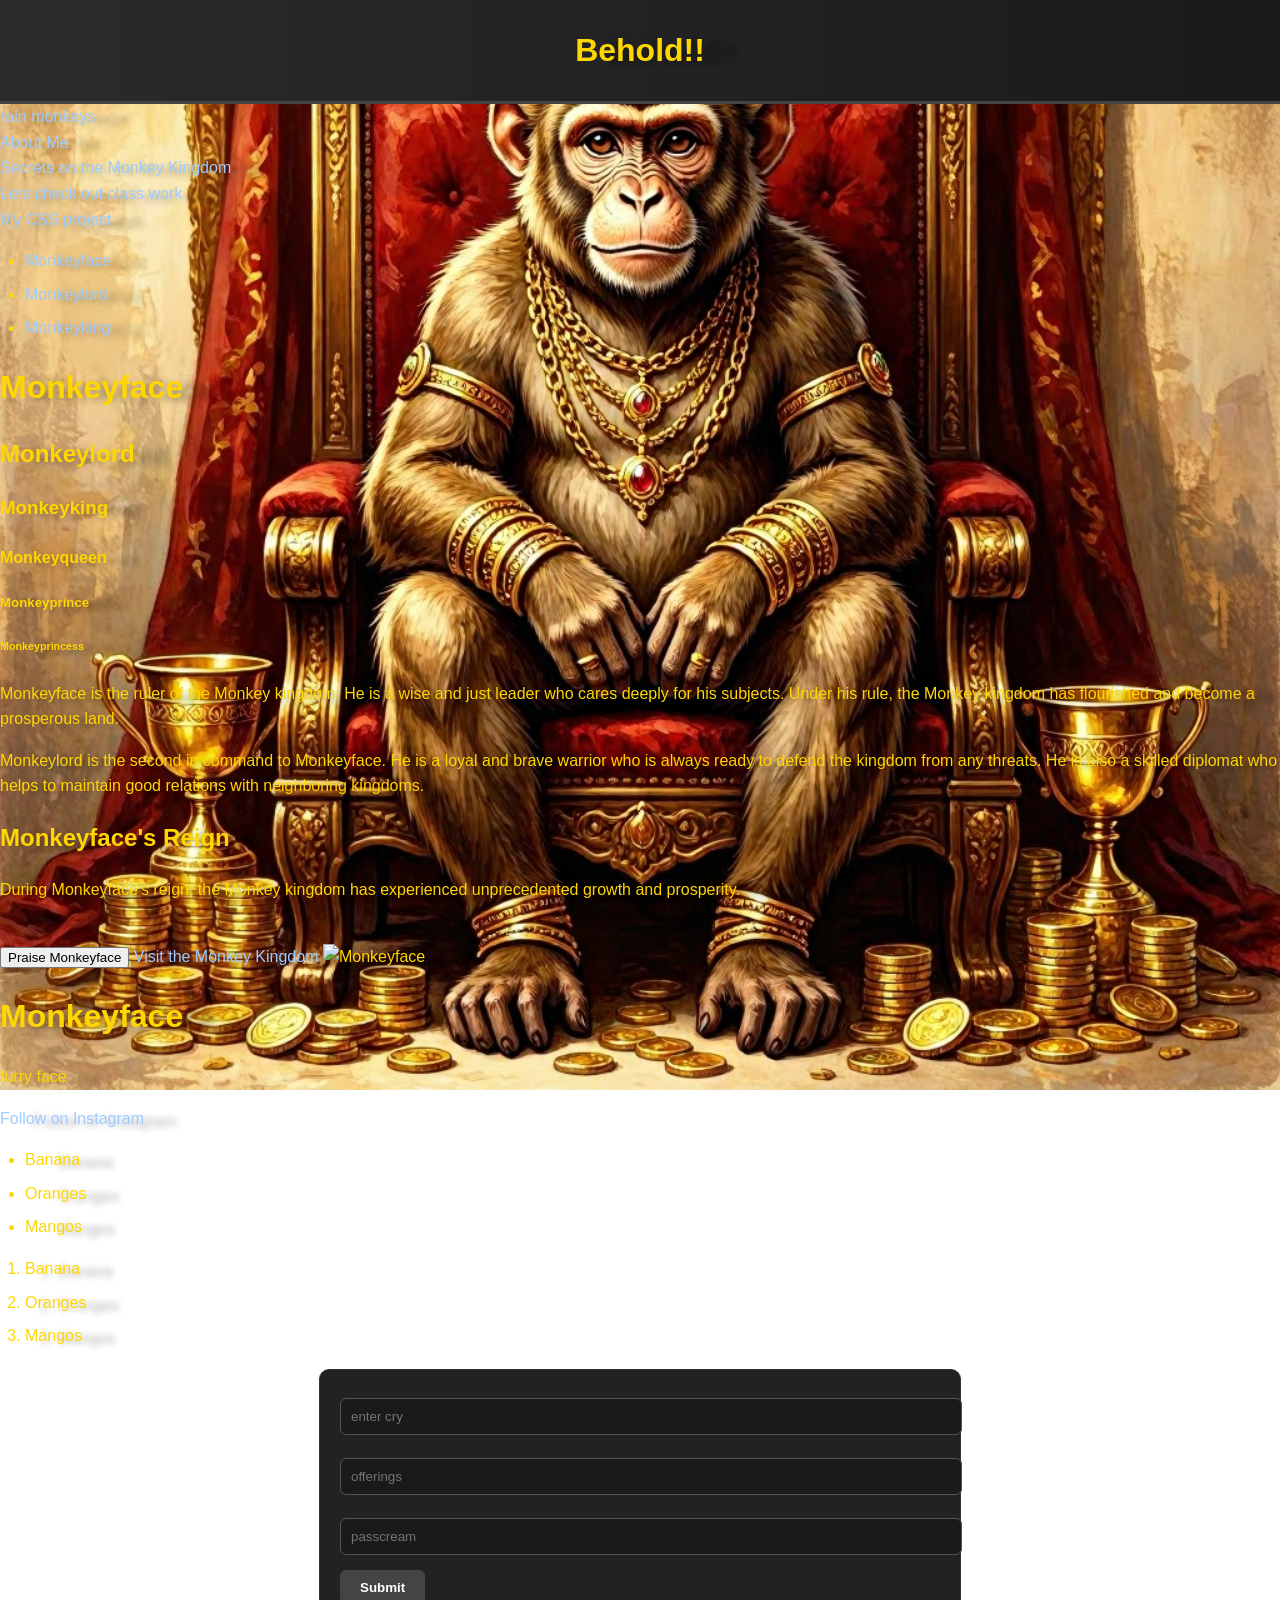
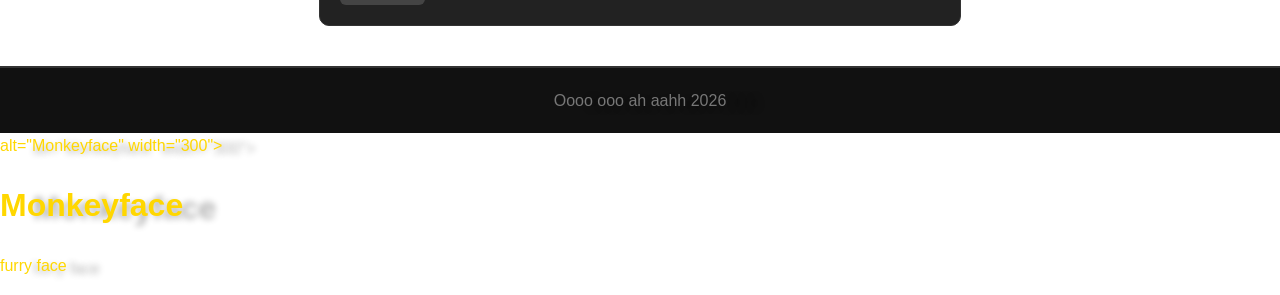
==== index.html @ 18d182dc "created css project and style2" ====
<!DOCTYPE html>
<html lang="en">
<head>
    <meta charset="UTF-8">
    <meta name="viewport" content="width=device-width, initial-scale=1.0">
    <title>Behold my Monkey kingdom!!</title>
    <link rel="stylesheet" href="styles.css">
</head>
<body>
    <header>Behold!!</header>
    <nav> <a href="profilecard.html">rain monkeys</a></nav>
    <nav> <a href="Index1.html">About Me</a></nav>
    <nav> <a href="About-me.html">Secrets on the Monkey Kingdom</a></nav>
    <nav> <a href="Class work.html"> Lets check out class work</a></nav>
    <nav> <a href="index3.html">My CSS project</a></nav>
        <ul>
            <li><a href="#monkeyface">Monkeyface</a></li>
            <li><a href="#monkeylord">Monkeylord</a></li>
            <li><a href="#monkeyking">Monkeyking</a></li>
        </ul>
    </nav>
    <h1>Monkeyface</h1>
    <h2>Monkeylord</h2>
    <h3>Monkeyking</h3>
    <h4>Monkeyqueen</h4>
    <h5>Monkeyprince</h5>
    <h6>Monkeyprincess</h6>
    <p>Monkeyface is the ruler of the Monkey kingdom. He is a wise and just leader who cares deeply for his subjects. Under his rule, the Monkey kingdom has flourished and become a prosperous land.</p>
    <p>Monkeylord is the second in command to Monkeyface. He is a loyal and brave warrior who is always ready to defend the kingdom from any threats. He is also a skilled diplomat who helps to maintain good relations with neighboring kingdoms.</p>
    <article>
        <h2>Monkeyface's Reign</h2>
        <p>During Monkeyface's reign, the Monkey kingdom has experienced unprecedented growth and prosperity.</p>
    </article>
<br>
    <button onclick="alert('Long live Monkeyface!')">Praise Monkeyface</button>
    <a href="https://www.monkeykingdom.com" target="_blank">Visit the Monkey Kingdom</a>
    <img src="image1.png" alt="Monkeyface" width="300">
    <!-- silly goose line!  -->
     <div><h1>Monkeyface</h1>
    <p>furry face</p>
<a href="https://instagram.com" target="_blank">Follow on Instagram</a></div>
<div>
    <!-- unordered list -->
     <ul>
        <li>Banana</li>
        <li>Oranges</li>
        <li>Mangos</li>
    </ul>
</div>

<div>
    <!-- ordered list (numbers) -->
    <ol>
        <li>Banana</li>
        <li>Oranges</li>
        <li>Mangos</li>
</div>
<!-- FORMS -->

    <form>
        <input type="ooo oo ah ah"  placeholder="enter cry">
        <input type="offerings"  placeholder="offerings">
        <input type="text" placeholder="passcream">
        <button>Submit</button>
    </form>
<footer>Oooo ooo ah aahh 2026</footer>
</body>
</html>
alt="Monkeyface" width="300">
    <!-- silly goose line!  -->
     <div><h1>Monkeyface</h1>
    <p>furry face</p>
---- styles.css ----
/* ------------------------------
   GLOBAL STYLES
------------------------------ */
body {
    margin: 0;
    padding: 0;
    font-family: Arial, sans-serif;
    background: #1a1a1a;
    color: gold;
    line-height: 1.6;
    text-shadow: 3cap 3px 6px rgba(0,0,0,0.3);
}
body {
    margin: 0;
    padding: 0;
    font-family: Arial, sans-serif;
    background: url("Monkey-background.png") no-repeat center center fixed;
    
    background-size: cover;
    color: gold;
    line-height: 1.6;

}


/* ------------------------------
   HEADER
------------------------------ */
header {
    background: linear-gradient(90deg, #2b2b2b, #1a1a1a);
    padding: 25px;
    text-align: center;
    font-size: 2rem;
    font-weight: bold;
    border-bottom: 3px solid #444;
    color: gold;
}

/* ------------------------------
   NAVIGATION
------------------------------ */
nav ul {
    list-style: none;
    padding: 0;
    margin: 0;
    background: #262626;
    display: flex;
    justify-content: center;
    gap: 20px;
    padding: 15px;
    border-bottom: 2px solid rebeccapurple;
}

nav ul li a {
    color: gold;
    text-decoration: none;
    font-weight: bold;
    padding: 8px 12px;
    border-radius: 6px;
    transition: 0.3s ease;
}

nav ul li a:hover {
    background: #444;
    color: gold;
}

/* ------------------------------
   SECTION STYLING
------------------------------ */
section {
    padding: 25px;
    margin: 20px auto;
    max-width: 800px;
    background: #222;
    border-radius: 10px;
    border: 1px solid #333;
    box-shadow: 0 0 10px rgba(0,0,0,0.4);
}

section h2 {
    color: gold;
    border-bottom: 2px solid rebeccapurple;
    padding-bottom: 5px;
}

/* ------------------------------
   LISTS
------------------------------ */
ul, ol {
    padding-left: 25px;
}

ul li, ol li {
    margin: 8px 0;
}

/* ------------------------------
   FORM
------------------------------ */
form {
    max-width: 600px;
    margin: 20px auto;
    background: #222;
    padding: 20px;
    border-radius: 10px;
    border: 1px solid #333;
}

form input {
    width: 100%;
    padding: 10px;
    margin: 8px 0 15px 0;
    border-radius: 6px;
    border: 1px solid #555;
    background: #1a1a1a;
    color: #e6e6e6;
}

form button {
    padding: 10px 20px;
    background: #444;
    color: #fff;
    border: none;
    border-radius: 6px;
    cursor: pointer;
    font-weight: bold;
    transition: 0.3s ease;
}

form button:hover {
    background: #666;
}

/* ------------------------------
   LINKS
------------------------------ */
a {
    color: #9ecbff;
    text-decoration: none;
}

a:hover {
    text-decoration: underline;
}

/* ------------------------------
   FOOTER
------------------------------ */
footer {
    text-align: center;
    padding: 20px;
    margin-top: 40px;
    background: #111;
    color: #777;
    border-top: 2px solid #333;
}
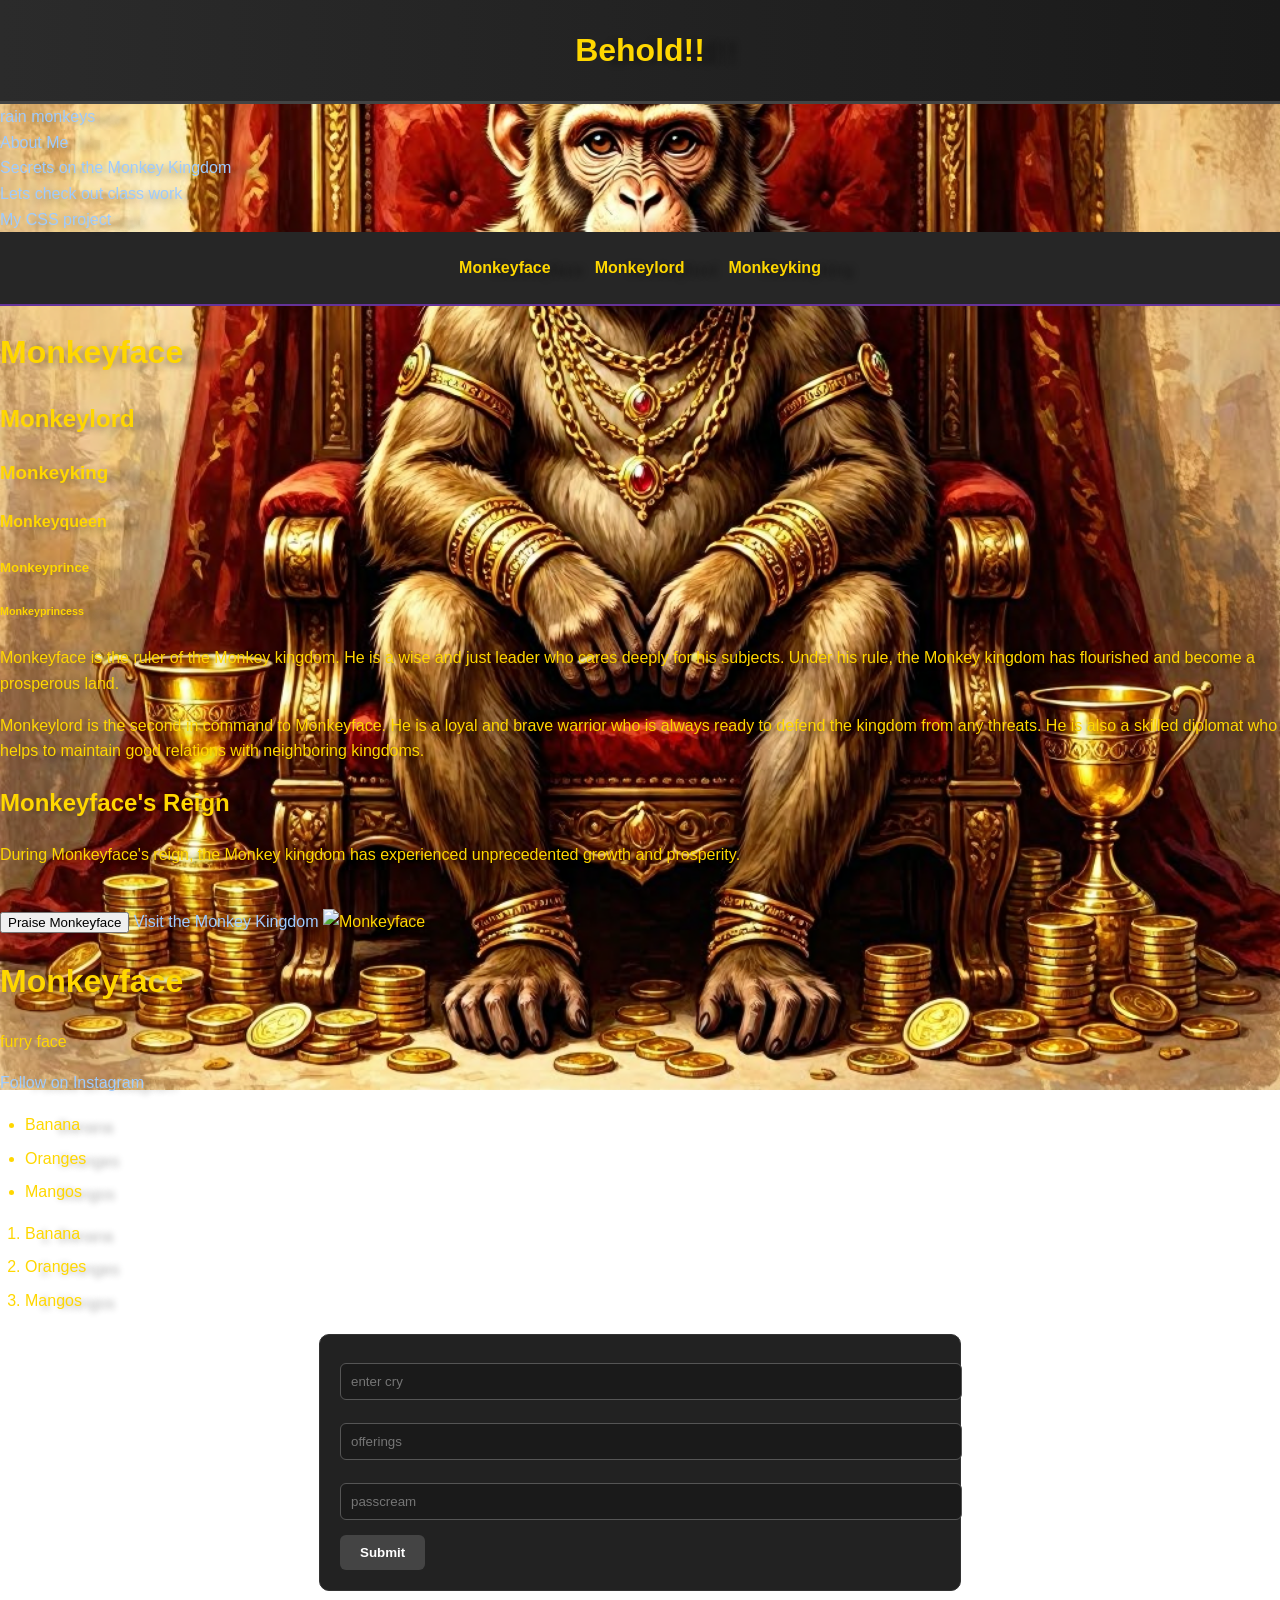
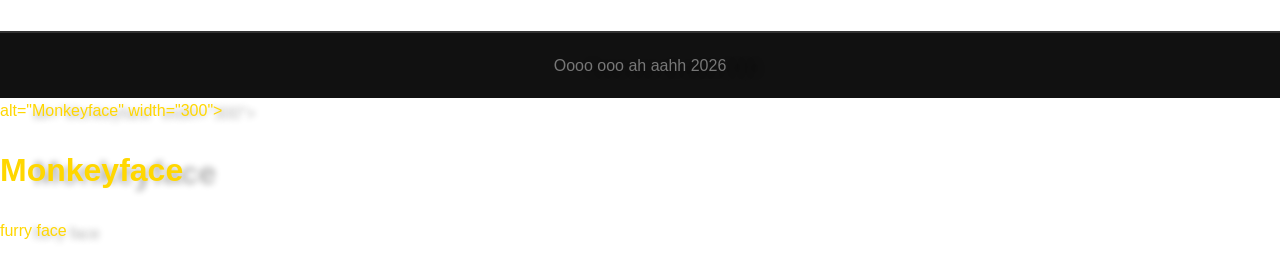
==== commit c7fdcdf0: "fixed nav issue" ====
--- a/index.html
+++ b/index.html
@@ -13,6 +13,7 @@
     <nav> <a href="About-me.html">Secrets on the Monkey Kingdom</a></nav>
     <nav> <a href="Class work.html"> Lets check out class work</a></nav>
     <nav> <a href="index3.html">My CSS project</a></nav>
+        <nav>
         <ul>
             <li><a href="#monkeyface">Monkeyface</a></li>
             <li><a href="#monkeylord">Monkeylord</a></li>
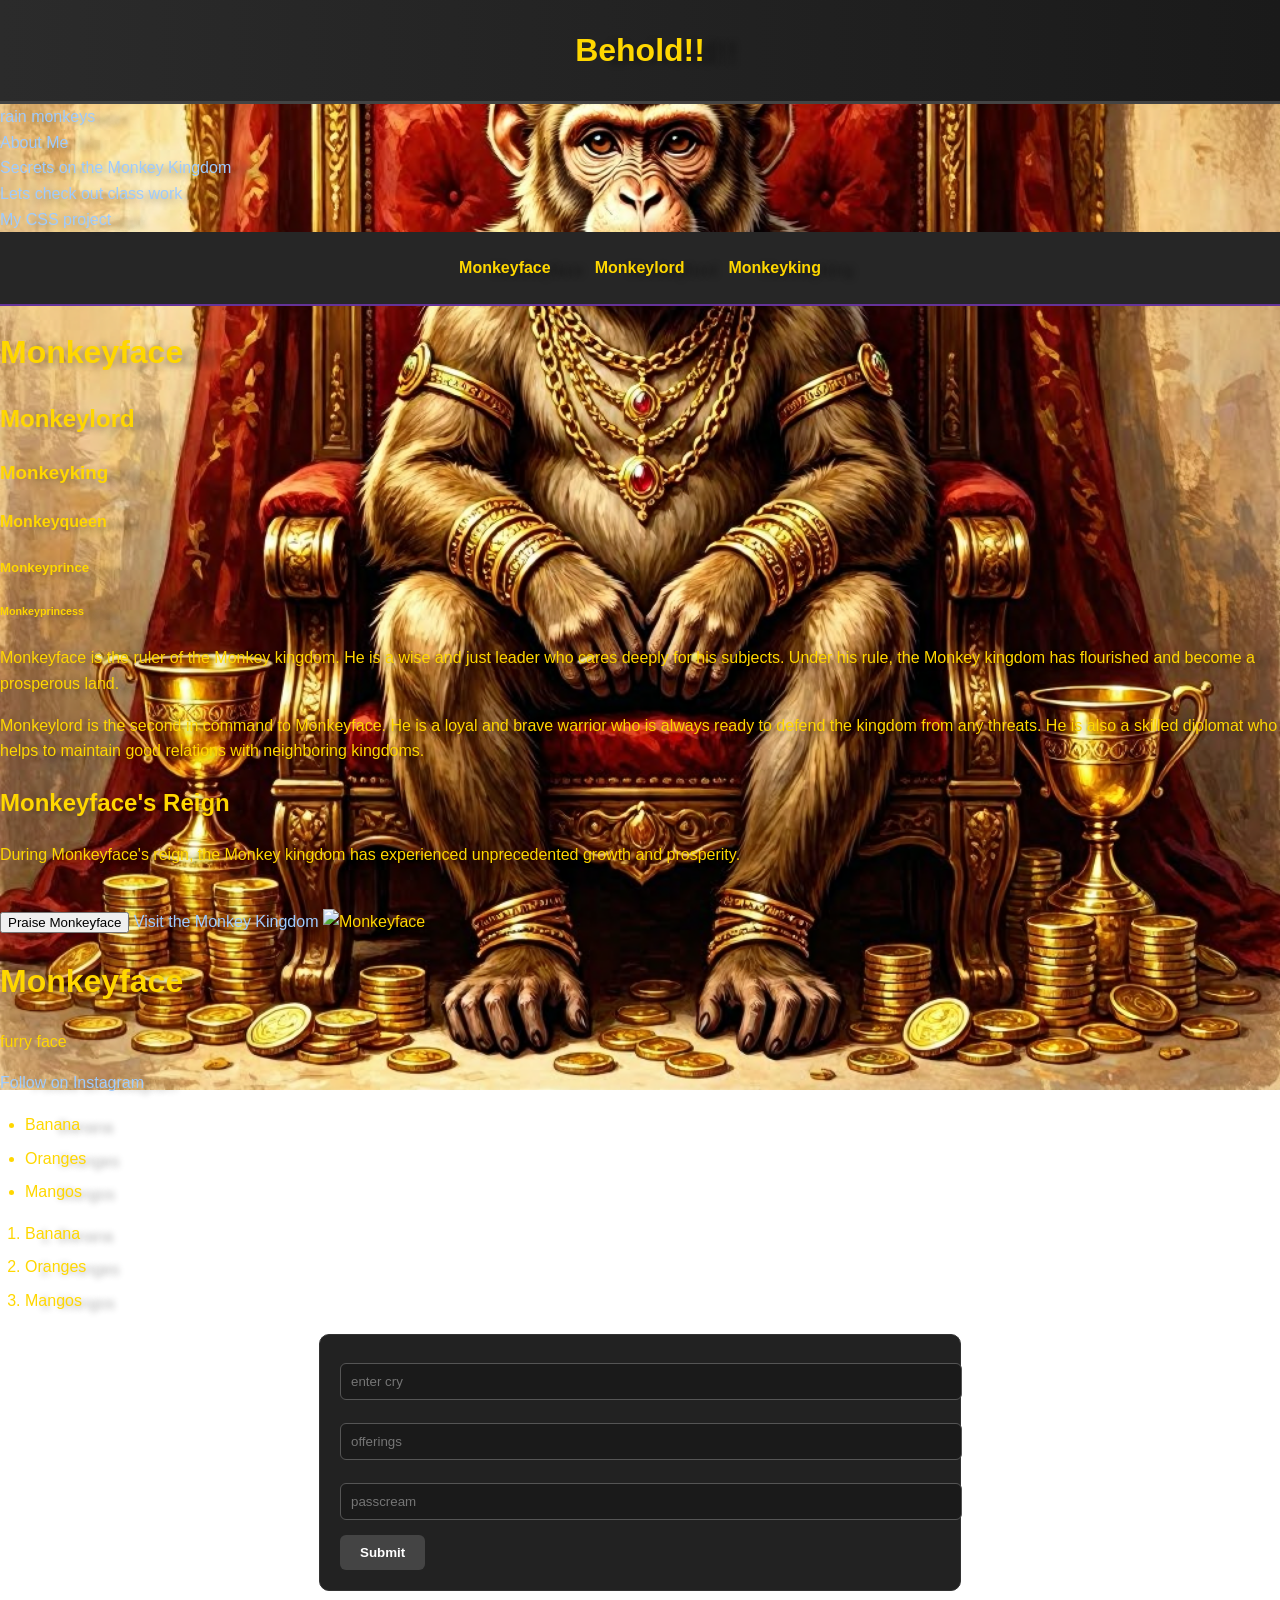
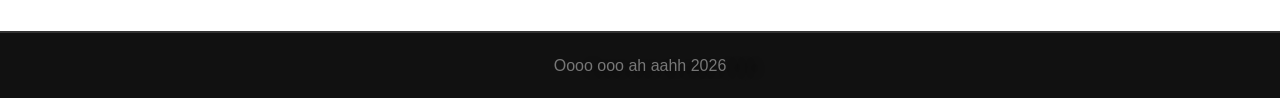
==== commit 82c58e30: "removed clutter at bottom" ====
--- a/index.html
+++ b/index.html
@@ -64,11 +64,4 @@
         <input type="text" placeholder="passcream">
         <button>Submit</button>
     </form>
-<footer>Oooo ooo ah aahh 2026</footer>
-</body>
-</html>
-alt="Monkeyface" width="300">
-    <!-- silly goose line!  -->
-     <div><h1>Monkeyface</h1>
-    <p>furry face</p>
-
+<footer>Oooo ooo ah aahh 2026</footer>
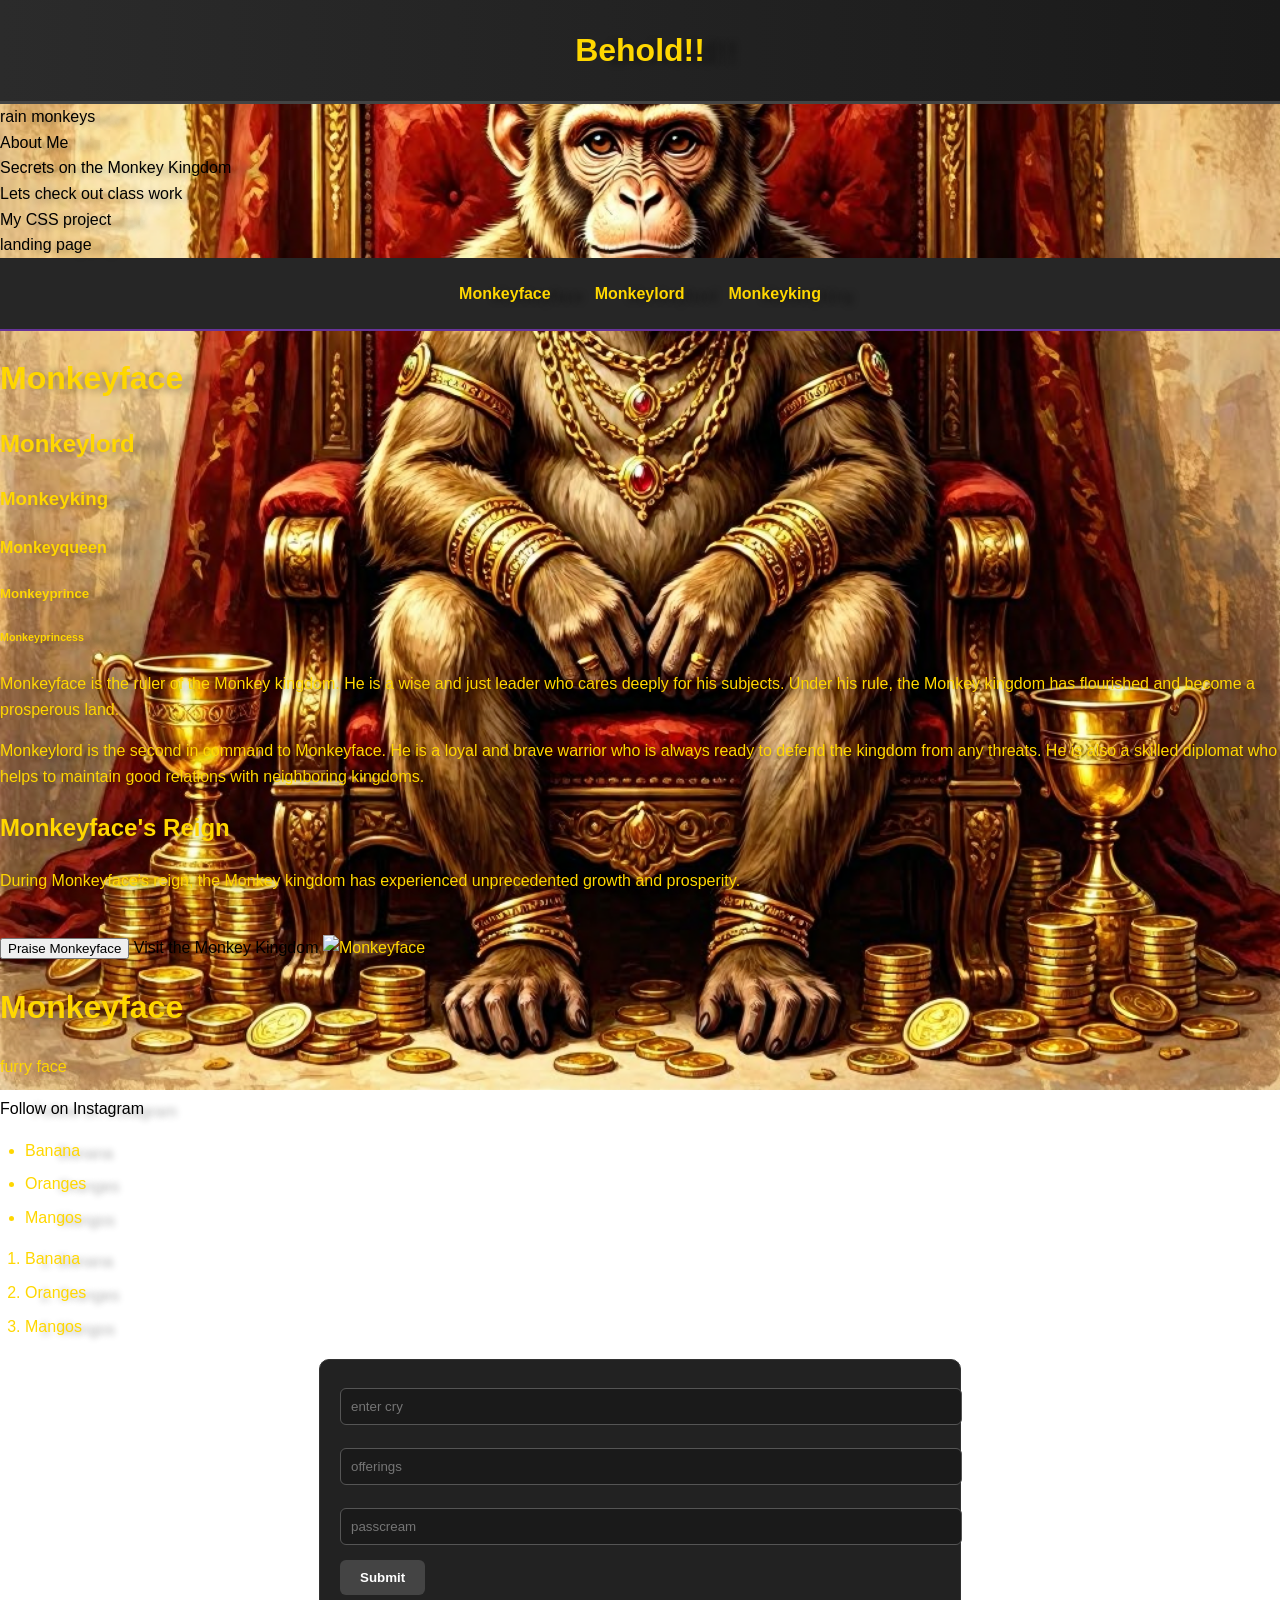
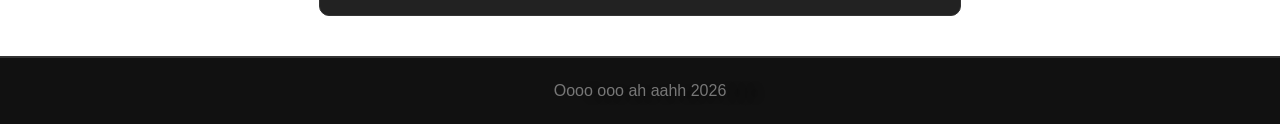
==== commit 79b0285b: "added landing page link" ====
--- a/index.html
+++ b/index.html
@@ -13,6 +13,7 @@
     <nav> <a href="About-me.html">Secrets on the Monkey Kingdom</a></nav>
     <nav> <a href="Class work.html"> Lets check out class work</a></nav>
     <nav> <a href="index3.html">My CSS project</a></nav>
+    <nav> <a href="landing page.html">landing page</a></nav>
         <nav>
         <ul>
             <li><a href="#monkeyface">Monkeyface</a></li>
--- a/styles.css
+++ b/styles.css
@@ -136,7 +136,7 @@
    LINKS
 ------------------------------ */
 a {
-    color: #9ecbff;
+    color: black;
     text-decoration: none;
 }
 
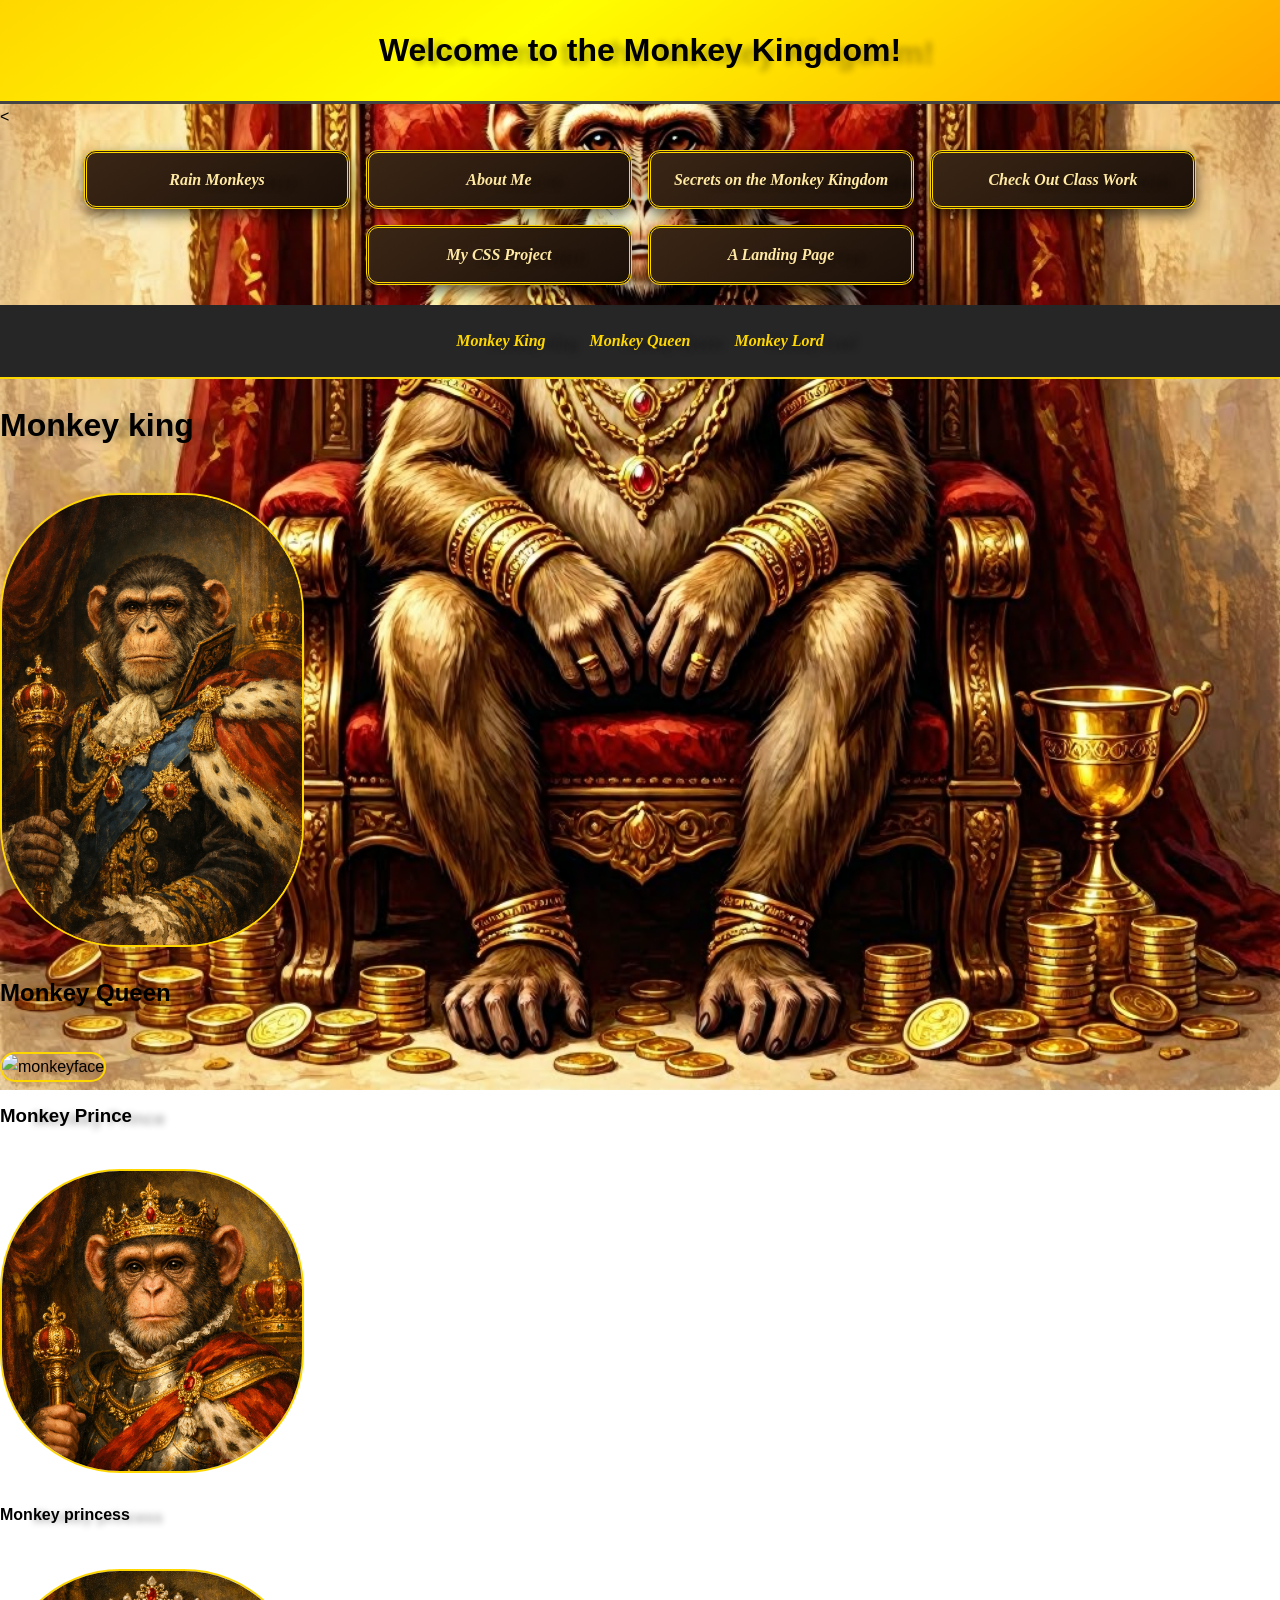
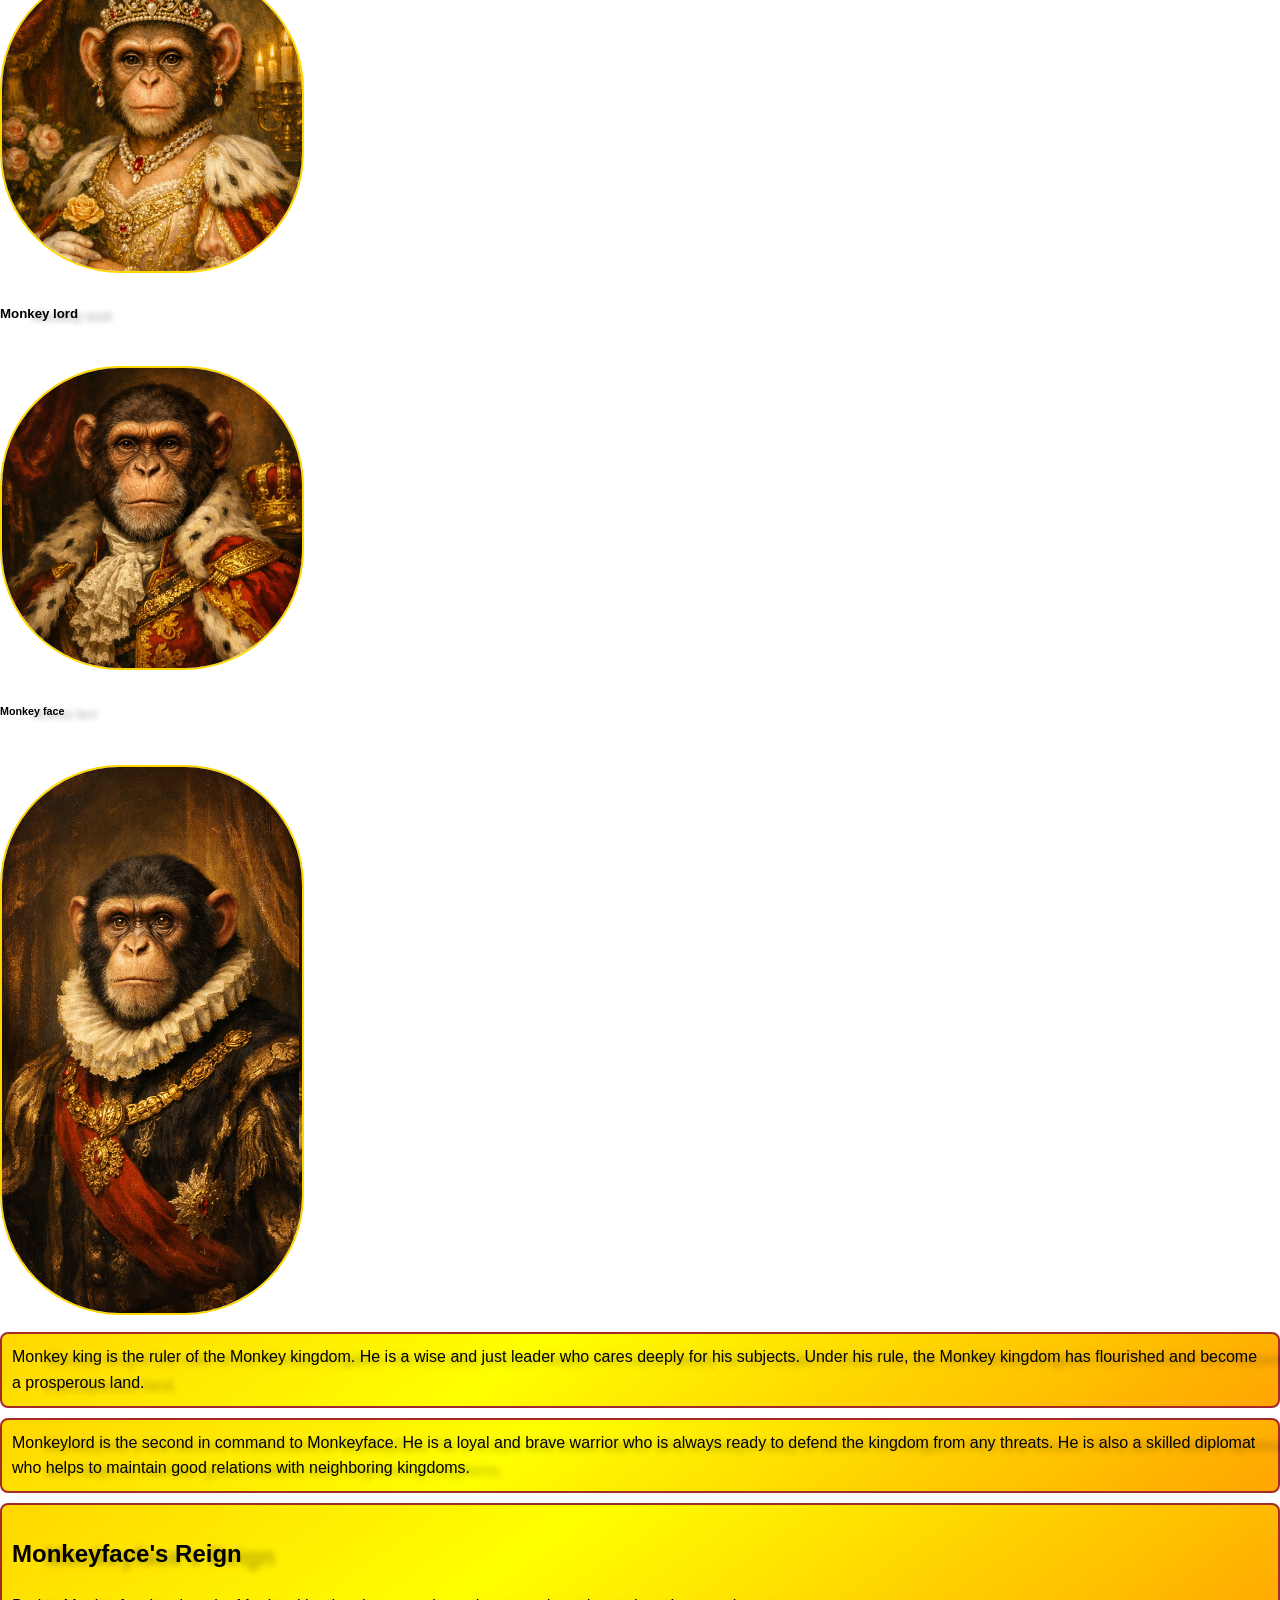
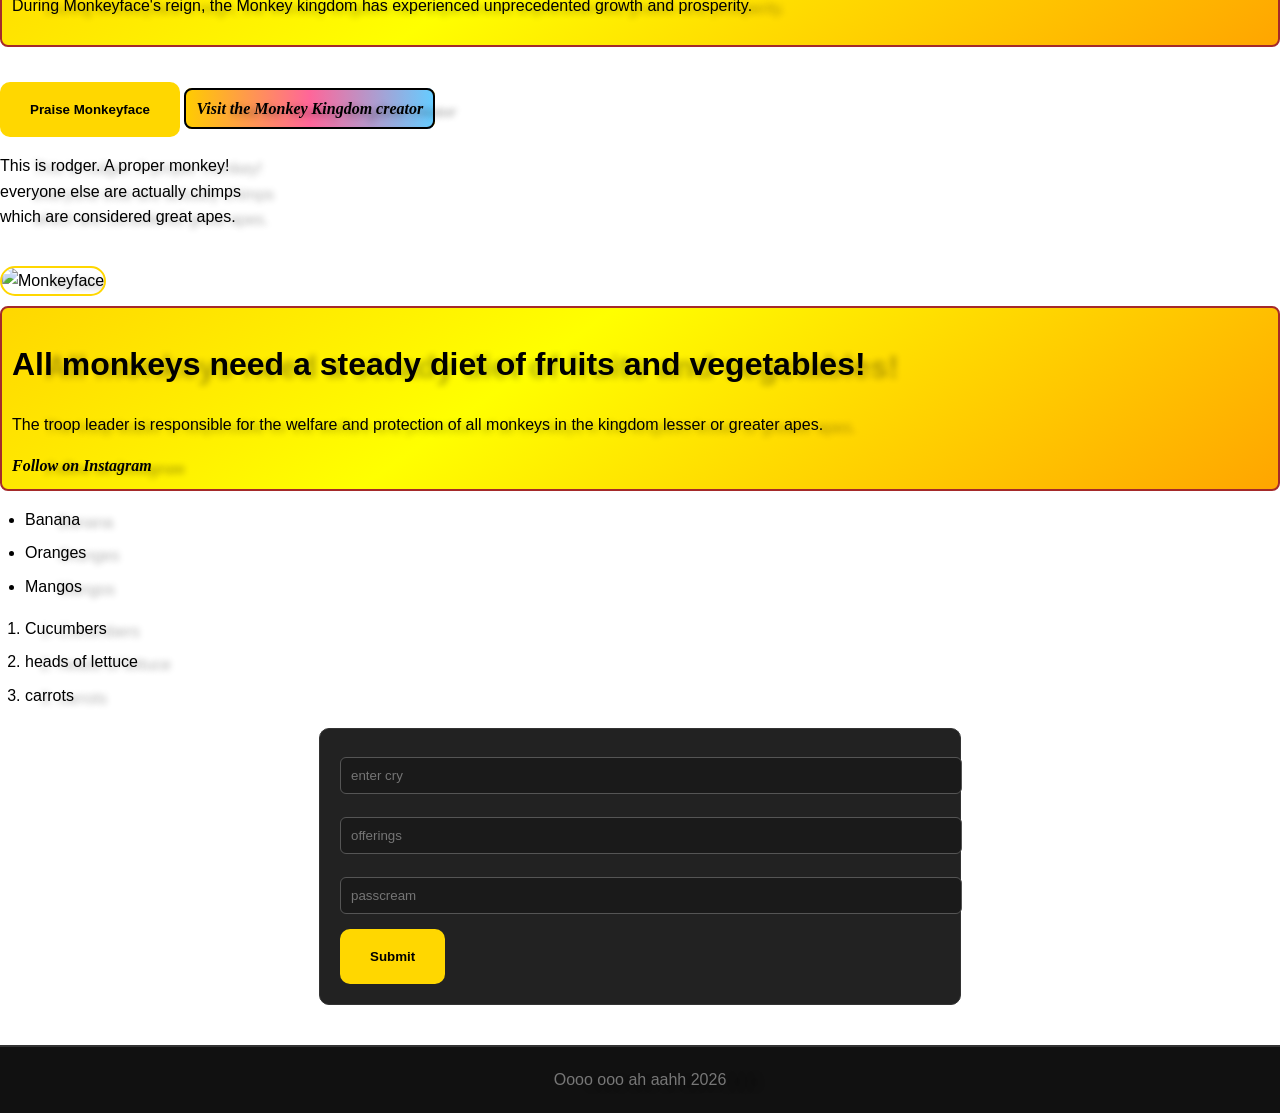
==== commit 05eafbf8: "updated several pages" ====
--- a/index.html
+++ b/index.html
@@ -7,39 +7,55 @@
     <link rel="stylesheet" href="styles.css">
 </head>
 <body>
-    <header>Behold!!</header>
-    <nav> <a href="profilecard.html">rain monkeys</a></nav>
-    <nav> <a href="Index1.html">About Me</a></nav>
-    <nav> <a href="About-me.html">Secrets on the Monkey Kingdom</a></nav>
-    <nav> <a href="Class work.html"> Lets check out class work</a></nav>
-    <nav> <a href="index3.html">My CSS project</a></nav>
-    <nav> <a href="landing page.html">landing page</a></nav>
+    <header>Welcome to the Monkey Kingdom!</header>
+
+    <<!-- Container that holds all the nav boxes -->
+<div class="nav-boxes">
+
+    <a class="nav-item" href="profilecard.html">Rain Monkeys</a>
+    <a class="nav-item" href="Index1.html">About Me</a>
+    <a class="nav-item" href="About-me.html">Secrets on the Monkey Kingdom</a>
+    <a class="nav-item" href="Class work.html">Check Out Class Work</a>
+    <a class="nav-item" href="index3.html">My CSS Project</a>
+    <a class="nav-item" href="landing page.html">A Landing Page</a>
+
+</div>
+
         <nav>
         <ul>
-            <li><a href="#monkeyface">Monkeyface</a></li>
-            <li><a href="#monkeylord">Monkeylord</a></li>
-            <li><a href="#monkeyking">Monkeyking</a></li>
+            <li><a href="Monkey king.png">Monkey King</a></li>
+            <li><a href="monkey queen.png">Monkey Queen</a></li>
+            <li><a href="Monkeyface.png">Monkey Lord</a></li>
         </ul>
     </nav>
-    <h1>Monkeyface</h1>
-    <h2>Monkeylord</h2>
-    <h3>Monkeyking</h3>
-    <h4>Monkeyqueen</h4>
-    <h5>Monkeyprince</h5>
-    <h6>Monkeyprincess</h6>
-    <p>Monkeyface is the ruler of the Monkey kingdom. He is a wise and just leader who cares deeply for his subjects. Under his rule, the Monkey kingdom has flourished and become a prosperous land.</p>
-    <p>Monkeylord is the second in command to Monkeyface. He is a loyal and brave warrior who is always ready to defend the kingdom from any threats. He is also a skilled diplomat who helps to maintain good relations with neighboring kingdoms.</p>
-    <article>
+    <h1>Monkey king</h1>
+    <img src="Monkey king.png" alt="Monkey king" width="300">
+    <h2>Monkey Queen</h2>
+    <img src="Monkey queen.png" alt="monkeyface" width="300">
+    <h3>Monkey Prince</h3>
+    <img src="Monkey prince.png" alt="monkeyprince" width="300">
+    <h4>Monkey princess</h4>
+    <img src="Monkey princess.png" alt="Monkeyqueen" width="300">
+    <h5>Monkey lord</h5>
+    <img src="Monkeyface.png" alt="Monkeylord" width="300">
+    <h6>Monkey face</h6>
+    <img src="Monkeyface1.png" alt="Monkeyface" width="300">
+    <p class="box"> Monkey king is the ruler of the Monkey kingdom. He is a wise and just leader who cares deeply for his subjects. Under his rule, the Monkey kingdom has flourished and become a prosperous land.</p>
+    <p class="box">Monkeylord is the second in command to Monkeyface. He is a loyal and brave warrior who is always ready to defend the kingdom from any threats. He is also a skilled diplomat who helps to maintain good relations with neighboring kingdoms.</p>
+    <article class="box">
         <h2>Monkeyface's Reign</h2>
         <p>During Monkeyface's reign, the Monkey kingdom has experienced unprecedented growth and prosperity.</p>
     </article>
 <br>
     <button onclick="alert('Long live Monkeyface!')">Praise Monkeyface</button>
-    <a href="https://www.monkeykingdom.com" target="_blank">Visit the Monkey Kingdom</a>
+
+    <a id="first" href="https://www.instagram.com/corbinsimplicio/" target="_blank">Visit the Monkey Kingdom creator</a>
+    <p>This is rodger. A proper monkey! <br> everyone else are actually chimps <br> which are considered great apes.</p>
     <img src="image1.png" alt="Monkeyface" width="300">
     <!-- silly goose line!  -->
-     <div><h1>Monkeyface</h1>
-    <p>furry face</p>
+     <div class="box">
+     <h1>All monkeys need a steady diet of fruits and vegetables!</h1>
+    <p>The troop leader is responsible for the welfare and protection of all monkeys in the kingdom lesser or greater apes.</p>
 <a href="https://instagram.com" target="_blank">Follow on Instagram</a></div>
 <div>
     <!-- unordered list -->
@@ -53,9 +69,9 @@
 <div>
     <!-- ordered list (numbers) -->
     <ol>
-        <li>Banana</li>
-        <li>Oranges</li>
-        <li>Mangos</li>
+        <li>Cucumbers</li>
+        <li>heads of lettuce</li>
+        <li>carrots</li>
 </div>
 <!-- FORMS -->
 
--- a/styles.css
+++ b/styles.css
@@ -13,27 +13,49 @@
 body {
     margin: 0;
     padding: 0;
-    font-family: Arial, sans-serif;
+    font-family:cursive, sans-serif;
     background: url("Monkey-background.png") no-repeat center center fixed;
     
     background-size: cover;
-    color: gold;
+    color: black;
     line-height: 1.6;
 
 }
+#first {
+    background: linear-gradient(90deg, #ffcc00, #ff6699, #66ccff);
+    border: 2px solid black;
+    padding: 10px;
+    margin: 10px 0;
+    border-radius: 8px;
+    color: black;
+    font-weight: bold;
+    text-decoration: none;
+}
+.box {
+    background: linear-gradient(145deg, gold 0%, yellow 40%, orange 100%);
+    border: 2px solid brown;
+    padding: 10px;
+    margin: 10px 0;
+    border-radius: 8px;
+}
+img {
+    border: 2px solid gold;
+    border-radius: 120px;
+    margin-top: 20px;
+}
 
 
 /* ------------------------------
    HEADER
 ------------------------------ */
 header {
-    background: linear-gradient(90deg, #2b2b2b, #1a1a1a);
+    background: linear-gradient(145deg, gold 0%, yellow 40%, orange 100%);
     padding: 25px;
     text-align: center;
     font-size: 2rem;
     font-weight: bold;
     border-bottom: 3px solid #444;
-    color: gold;
+    color: dark brown;
 }
 
 /* ------------------------------
@@ -48,7 +70,7 @@
     justify-content: center;
     gap: 20px;
     padding: 15px;
-    border-bottom: 2px solid rebeccapurple;
+    border-bottom: 2px solid gold;
 }
 
 nav ul li a {
@@ -63,6 +85,37 @@
 nav ul li a:hover {
     background: #444;
     color: gold;
+}
+/* Flex container for all nav boxes */
+.nav-boxes {
+    display: flex;
+    flex-wrap: wrap;          /* allows wrapping to next line */
+    gap: 16px;                /* spacing between boxes */
+    padding: 20px;
+    justify-content: center;  /* centers the boxes */
+}
+
+/* Individual nav boxes */
+.nav-item {
+    display: block;
+    padding: 14px 20px;
+    background: linear-gradient(145deg, #3b2615, #1b1009);
+    border: 3px double gold;
+    border-radius: 12px;
+    color: #ffe9a3;
+    text-decoration: none;
+    font-weight: 600;
+    width: 220px;             /* makes all boxes same width */
+    text-align: center;
+    box-shadow: 0 6px 14px rgba(0,0,0,0.6);
+    transition: transform .2s ease, box-shadow .2s ease;
+}
+
+/* Hover effect */
+.nav-item:hover {
+    transform: translateY(-4px);
+    box-shadow: 0 10px 20px rgba(255,215,128,0.4);
+    color: #ffe53b;
 }
 
 /* ------------------------------
@@ -114,15 +167,25 @@
     border-radius: 6px;
     border: 1px solid #555;
     background: #1a1a1a;
-    color: #e6e6e6;
+    color: gold;
 }
 
 form button {
-    padding: 10px 20px;
-    background: #444;
-    color: #fff;
+    padding: 20px 30px;
+    background: gold;
+    color: black;
     border: none;
-    border-radius: 6px;
+    border-radius: 10px;
+    cursor: pointer;
+    font-weight: bold;
+    transition: 0.3s ease;
+}
+button {
+    padding: 20px 30px;
+    background: gold;
+    color: black;
+    border: none;
+    border-radius: 10px;
     cursor: pointer;
     font-weight: bold;
     transition: 0.3s ease;
@@ -130,6 +193,9 @@
 
 form button:hover {
     background: #666;
+    color: gold;   
+    padding: 12px 24px;
+    font-weight: bold;
 }
 
 /* ------------------------------
@@ -138,6 +204,9 @@
 a {
     color: black;
     text-decoration: none;
+    font-weight: bold;
+    font-family: cursive;
+    font-style: italic;
 }
 
 a:hover {
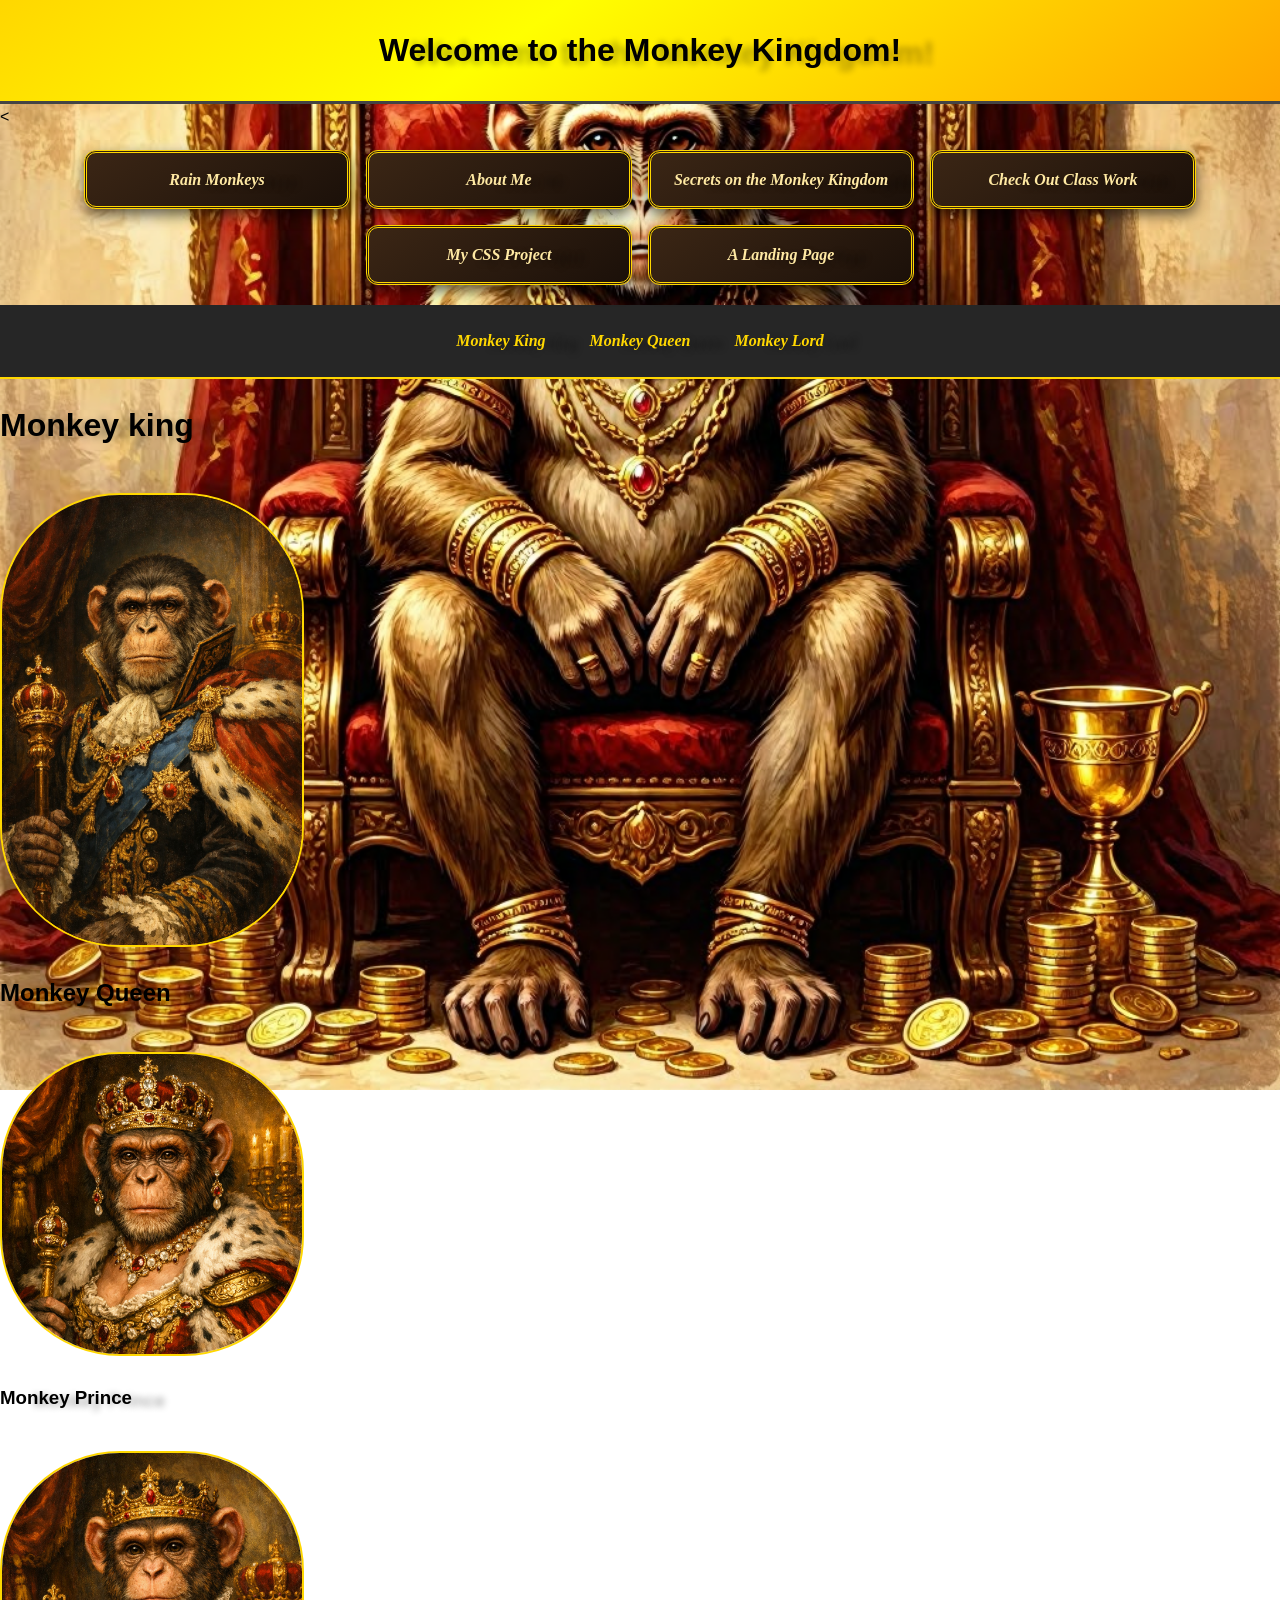
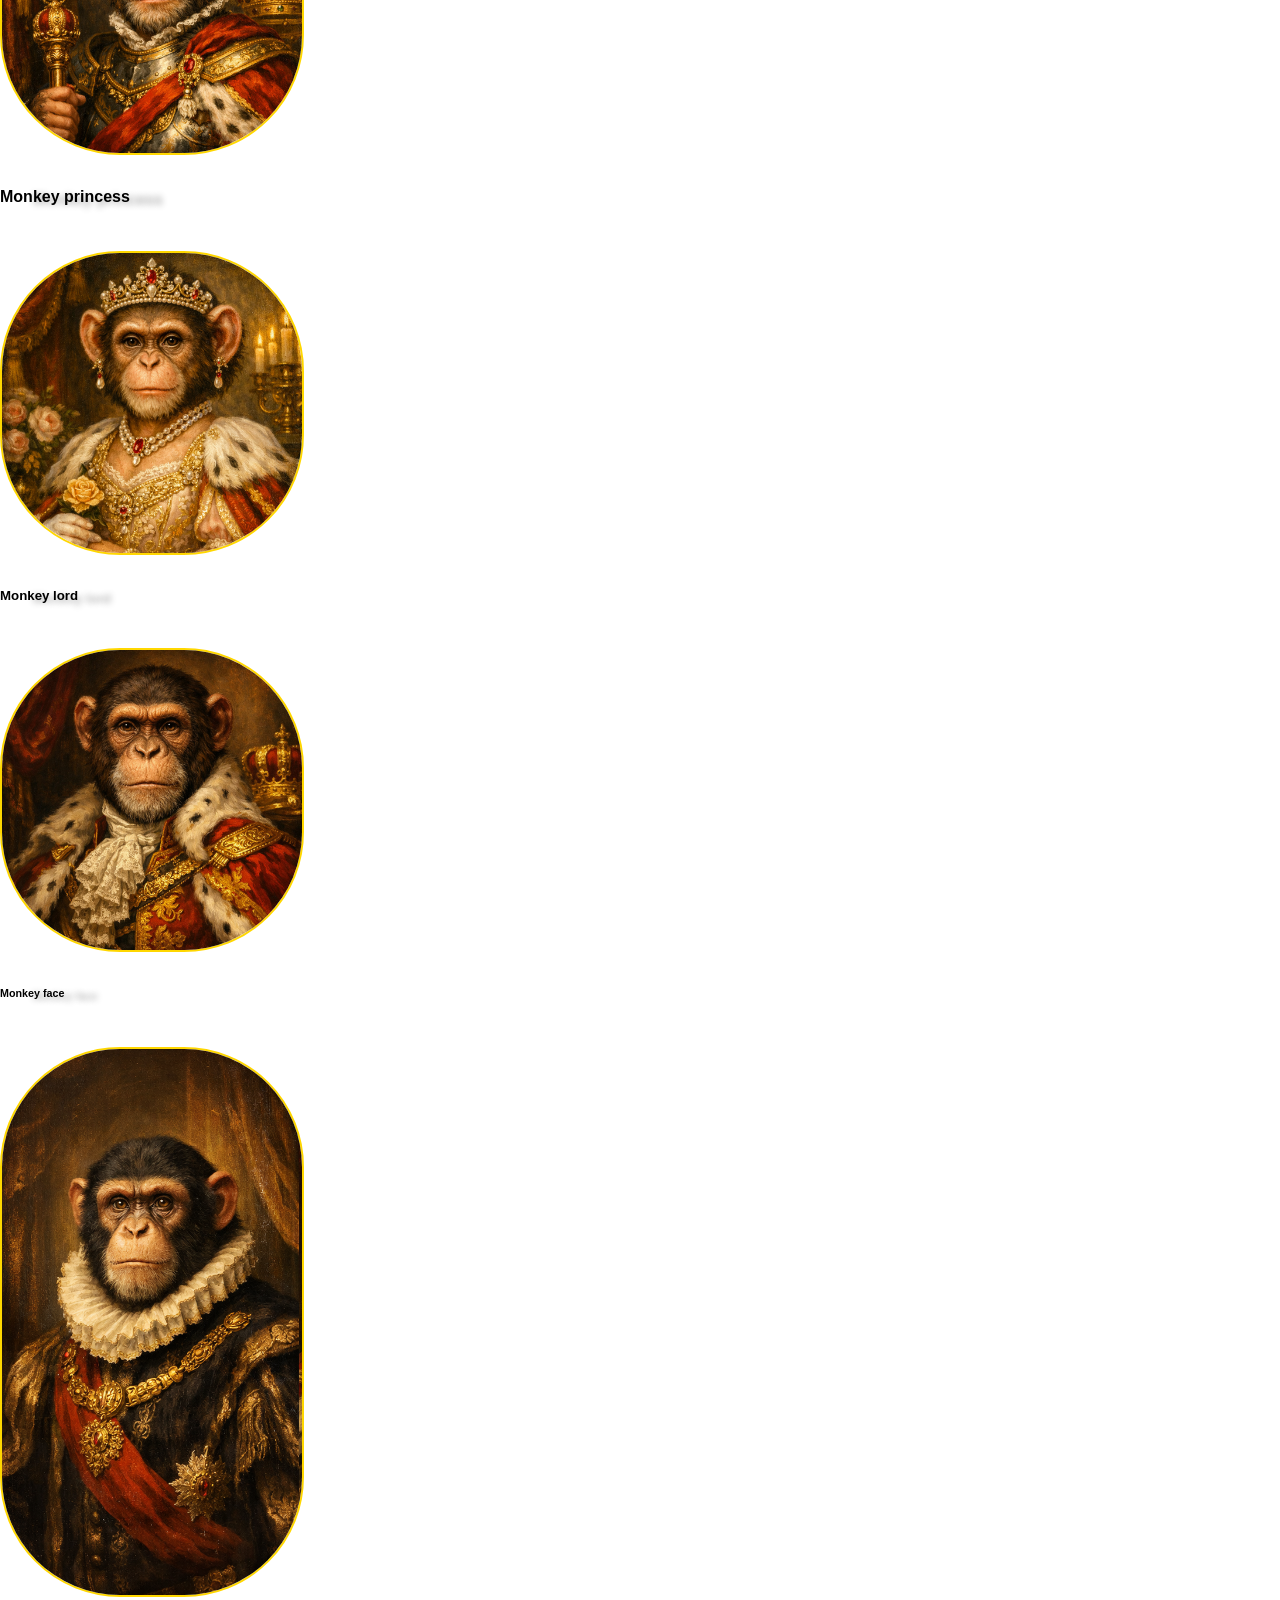
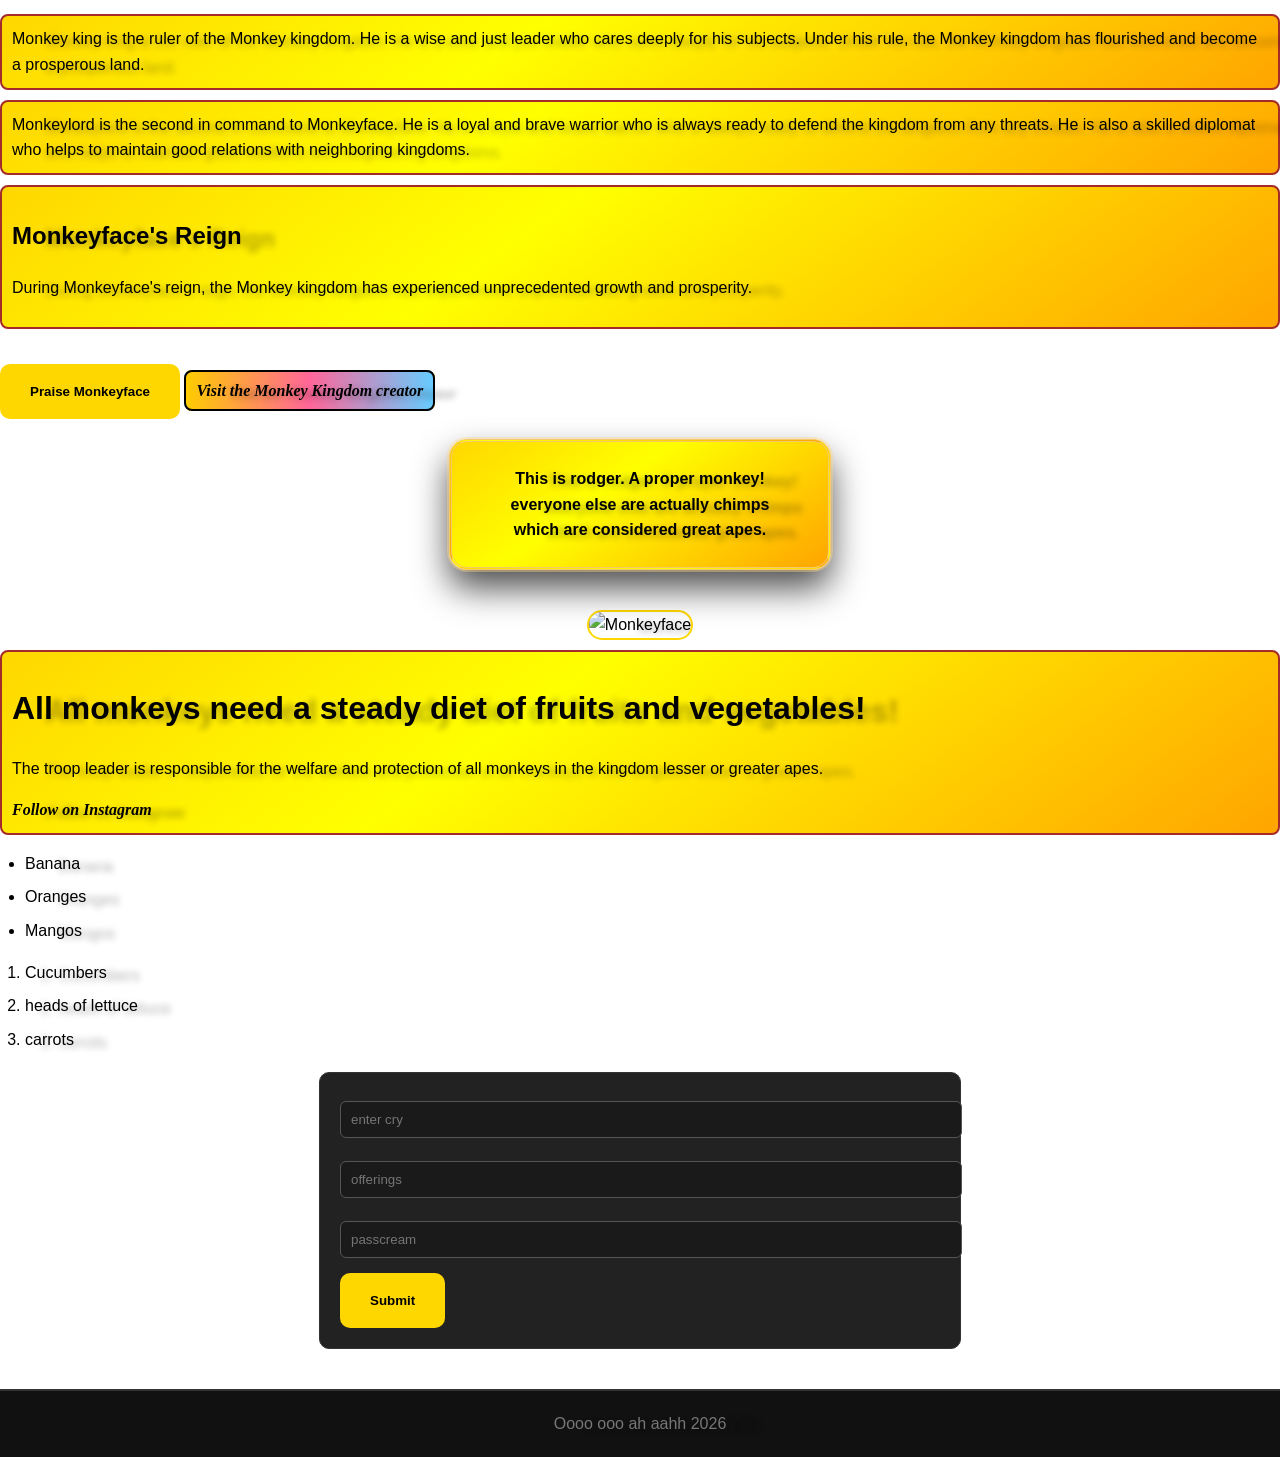
==== commit e7136505: "corrected errors" ====
--- a/index.html
+++ b/index.html
@@ -31,7 +31,7 @@
     <h1>Monkey king</h1>
     <img src="Monkey king.png" alt="Monkey king" width="300">
     <h2>Monkey Queen</h2>
-    <img src="Monkey queen.png" alt="monkeyface" width="300">
+    <img src="monkey queen.png" alt="monkey Queen" width="300">
     <h3>Monkey Prince</h3>
     <img src="Monkey prince.png" alt="monkeyprince" width="300">
     <h4>Monkey princess</h4>
@@ -50,8 +50,9 @@
     <button onclick="alert('Long live Monkeyface!')">Praise Monkeyface</button>
 
     <a id="first" href="https://www.instagram.com/corbinsimplicio/" target="_blank">Visit the Monkey Kingdom creator</a>
-    <p>This is rodger. A proper monkey! <br> everyone else are actually chimps <br> which are considered great apes.</p>
-    <img src="image1.png" alt="Monkeyface" width="300">
+    <p class="profile-card">This is rodger. A proper monkey! <br> everyone else are actually chimps <br> which are considered great apes.</p>
+    <div style="text-align: center;">
+    <img src="image1.png" alt="Monkeyface" width="300"></div>
     <!-- silly goose line!  -->
      <div class="box">
      <h1>All monkeys need a steady diet of fruits and vegetables!</h1>
--- a/styles.css
+++ b/styles.css
@@ -30,6 +30,25 @@
     color: black;
     font-weight: bold;
     text-decoration: none;
+}
+.profile-card {
+    padding: 24px 28px;
+    width: 320px;
+    background: linear-gradient(145deg, gold 0%, yellow 40%, orange 100%);
+    color: black;
+    border-radius: 18px;
+    border: 2px solid brown;
+    margin: 20px auto;
+    text-align: center;
+    font-weight: bold;
+    border: 3px double #f4c96b;
+      box-shadow:
+        0 0 0 2px rgba(255, 215, 128, 0.4),
+        0 18px 35px rgba(0, 0, 0, 0.7);
+
+      /* Subtle inner glow */
+      position: relative;
+      overflow: hidden;
 }
 .box {
     background: linear-gradient(145deg, gold 0%, yellow 40%, orange 100%);
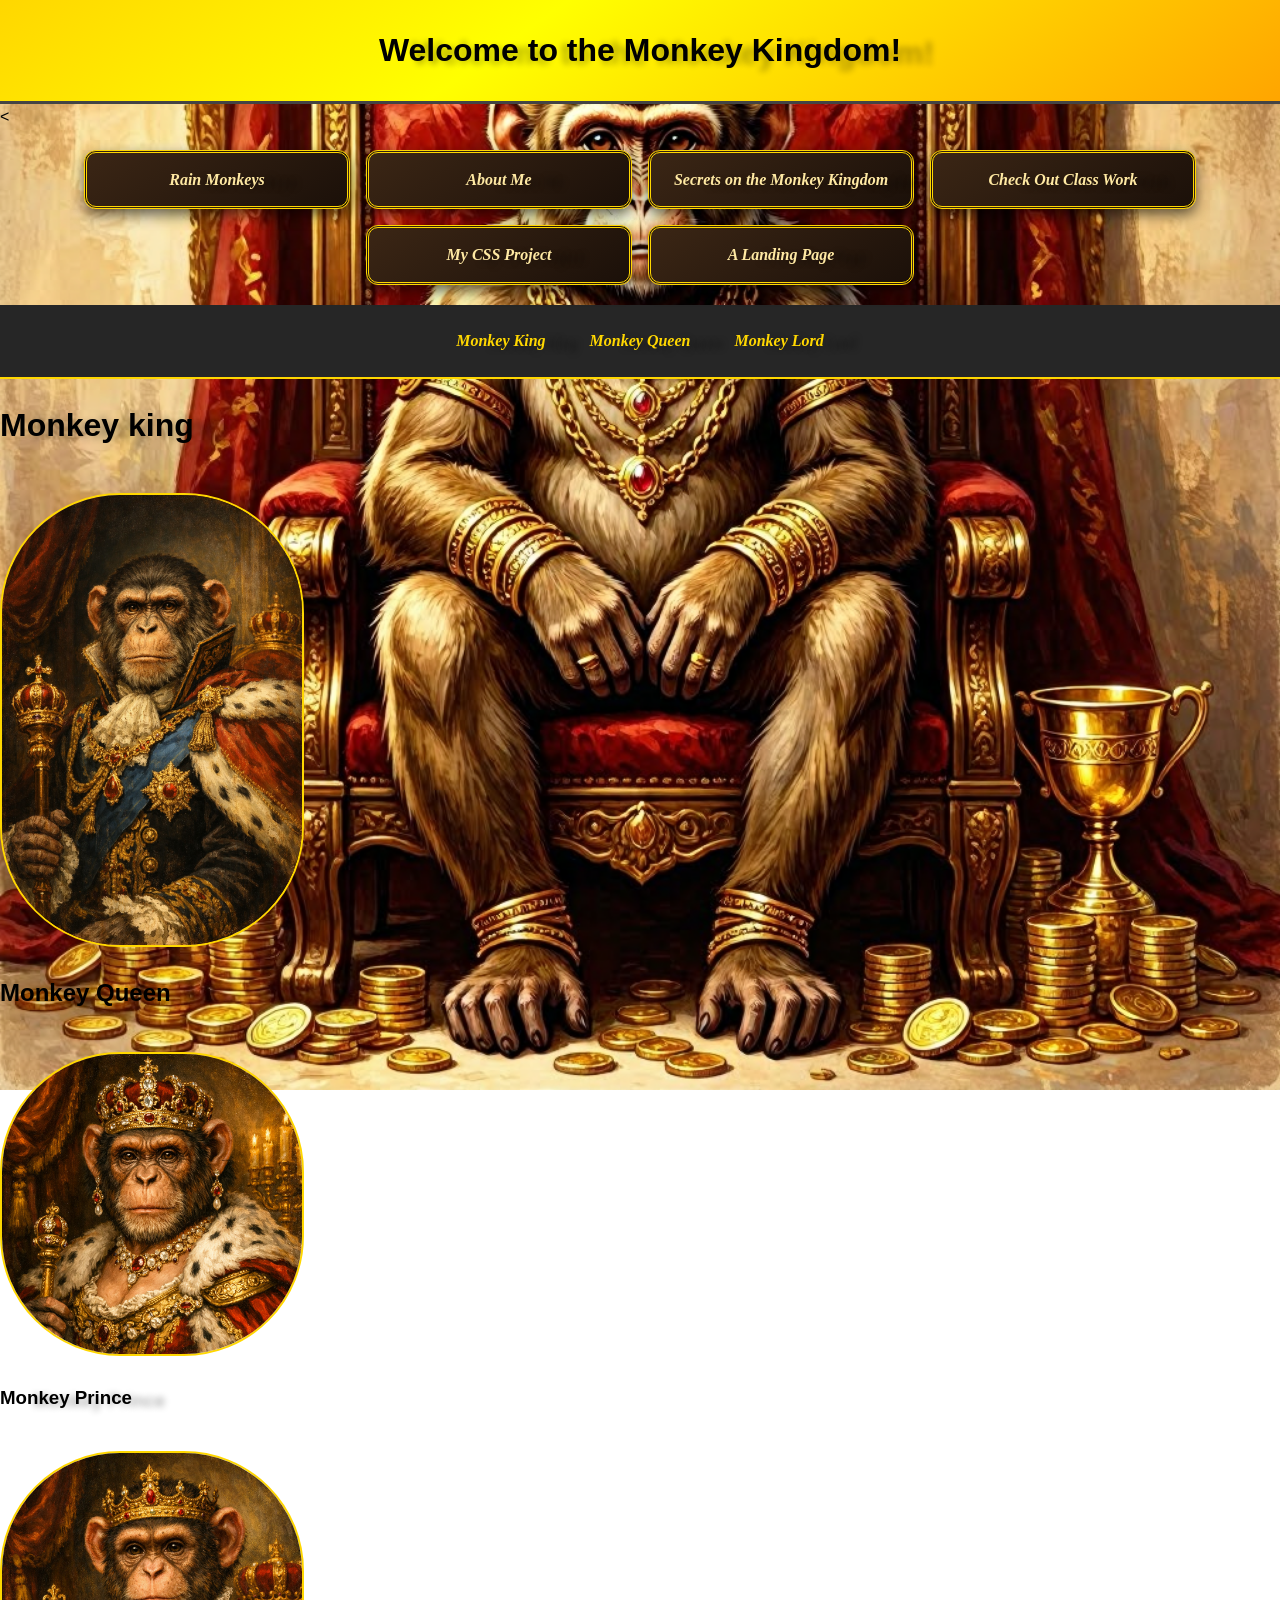
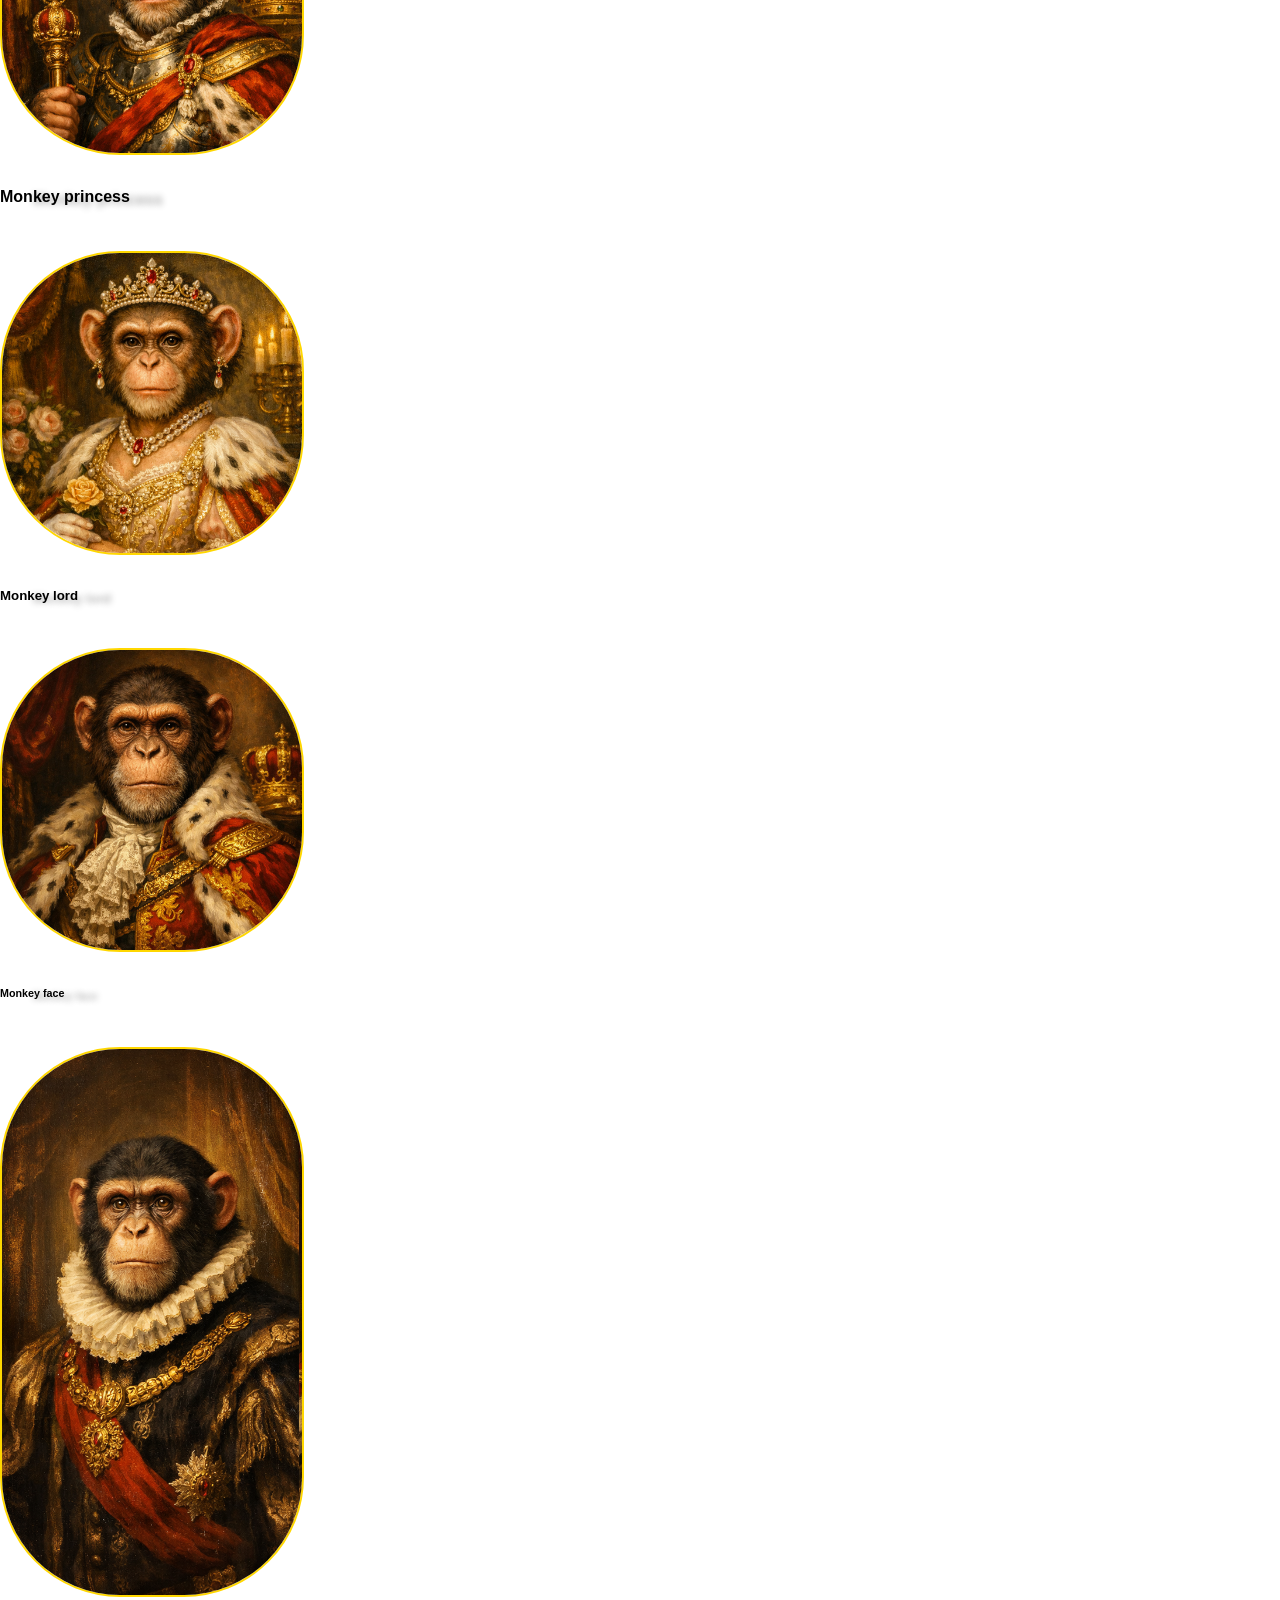
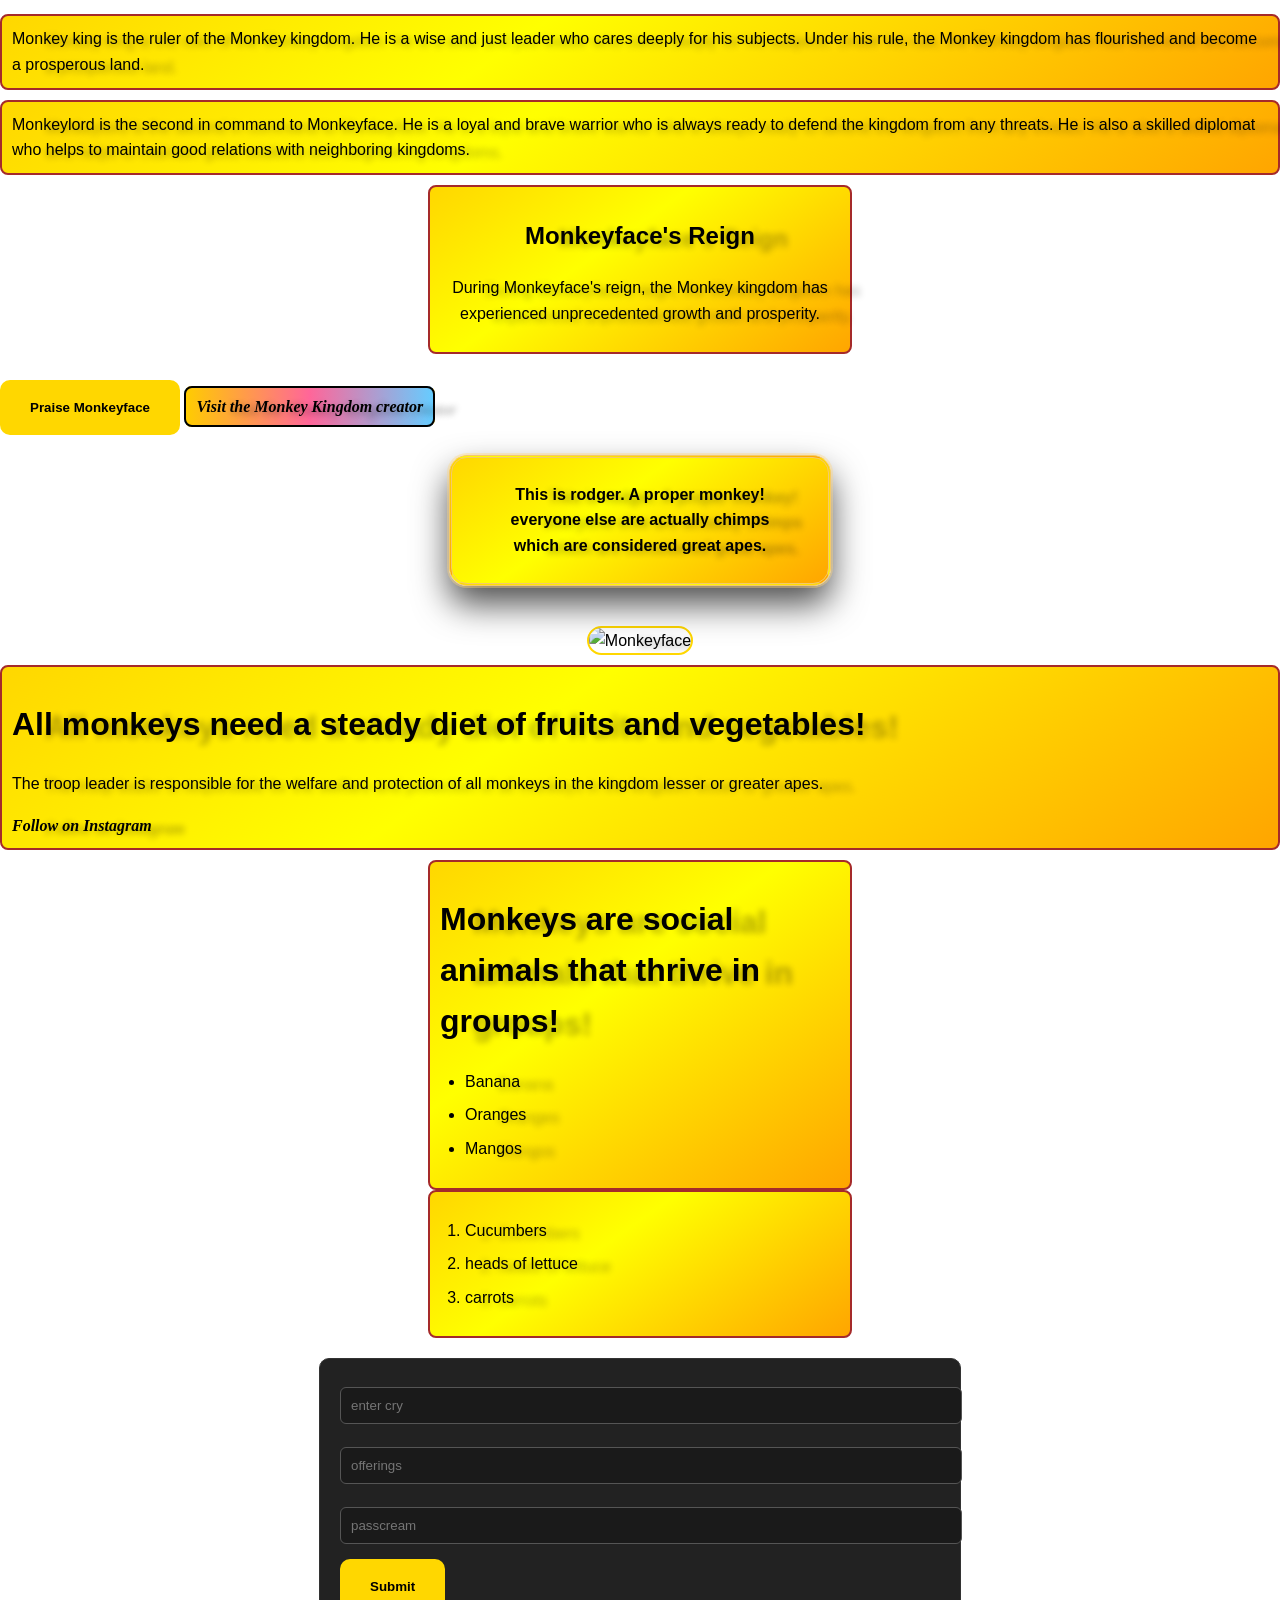
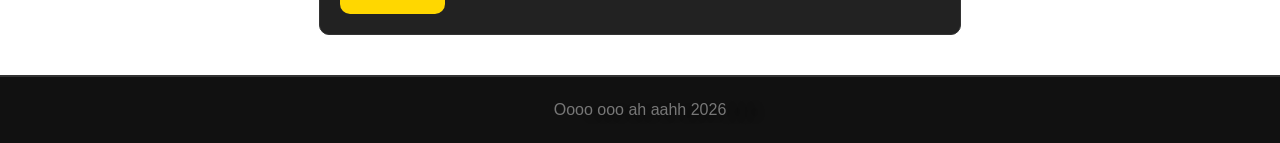
==== commit af2112bc: "fixed boxes" ====
--- a/index.html
+++ b/index.html
@@ -31,20 +31,20 @@
     <h1>Monkey king</h1>
     <img src="Monkey king.png" alt="Monkey king" width="300">
     <h2>Monkey Queen</h2>
-    <img src="monkey queen.png" alt="monkey Queen" width="300">
+    <img src="monkey queen.png" alt="Monkey Queen" width="300">
     <h3>Monkey Prince</h3>
-    <img src="Monkey prince.png" alt="monkeyprince" width="300">
+    <img src="Monkey prince.png" alt="Monkey Prince" width="300">
     <h4>Monkey princess</h4>
-    <img src="Monkey princess.png" alt="Monkeyqueen" width="300">
+    <img src="Monkey princess.png" alt="Monkey Princess" width="300">
     <h5>Monkey lord</h5>
     <img src="Monkeyface.png" alt="Monkeylord" width="300">
     <h6>Monkey face</h6>
     <img src="Monkeyface1.png" alt="Monkeyface" width="300">
     <p class="box"> Monkey king is the ruler of the Monkey kingdom. He is a wise and just leader who cares deeply for his subjects. Under his rule, the Monkey kingdom has flourished and become a prosperous land.</p>
     <p class="box">Monkeylord is the second in command to Monkeyface. He is a loyal and brave warrior who is always ready to defend the kingdom from any threats. He is also a skilled diplomat who helps to maintain good relations with neighboring kingdoms.</p>
-    <article class="box">
-        <h2>Monkeyface's Reign</h2>
-        <p>During Monkeyface's reign, the Monkey kingdom has experienced unprecedented growth and prosperity.</p>
+<article class="box" style="width: 400px; margin: 0 auto; text-align: center;">
+        <h2 style="text-align: center;">Monkeyface's Reign</h2>
+        <p style="text-align: center;"">During Monkeyface's reign, the Monkey kingdom has experienced unprecedented growth and prosperity.</p>
     </article>
 <br>
     <button onclick="alert('Long live Monkeyface!')">Praise Monkeyface</button>
@@ -58,7 +58,8 @@
      <h1>All monkeys need a steady diet of fruits and vegetables!</h1>
     <p>The troop leader is responsible for the welfare and protection of all monkeys in the kingdom lesser or greater apes.</p>
 <a href="https://instagram.com" target="_blank">Follow on Instagram</a></div>
-<div>
+<div class="box" style="width: 400px; margin: 0 auto; text-align: left;">
+     <h1>Monkeys are social animals that thrive in groups!</h1>
     <!-- unordered list -->
      <ul>
         <li>Banana</li>
@@ -67,7 +68,7 @@
     </ul>
 </div>
 
-<div>
+<div class="box" style="width: 400px; margin: 0 auto; text-align: left;">
     <!-- ordered list (numbers) -->
     <ol>
         <li>Cucumbers</li>
--- a/styles.css
+++ b/styles.css
@@ -56,6 +56,7 @@
     padding: 10px;
     margin: 10px 0;
     border-radius: 8px;
+    text-emphasis: center;
 }
 img {
     border: 2px solid gold;
